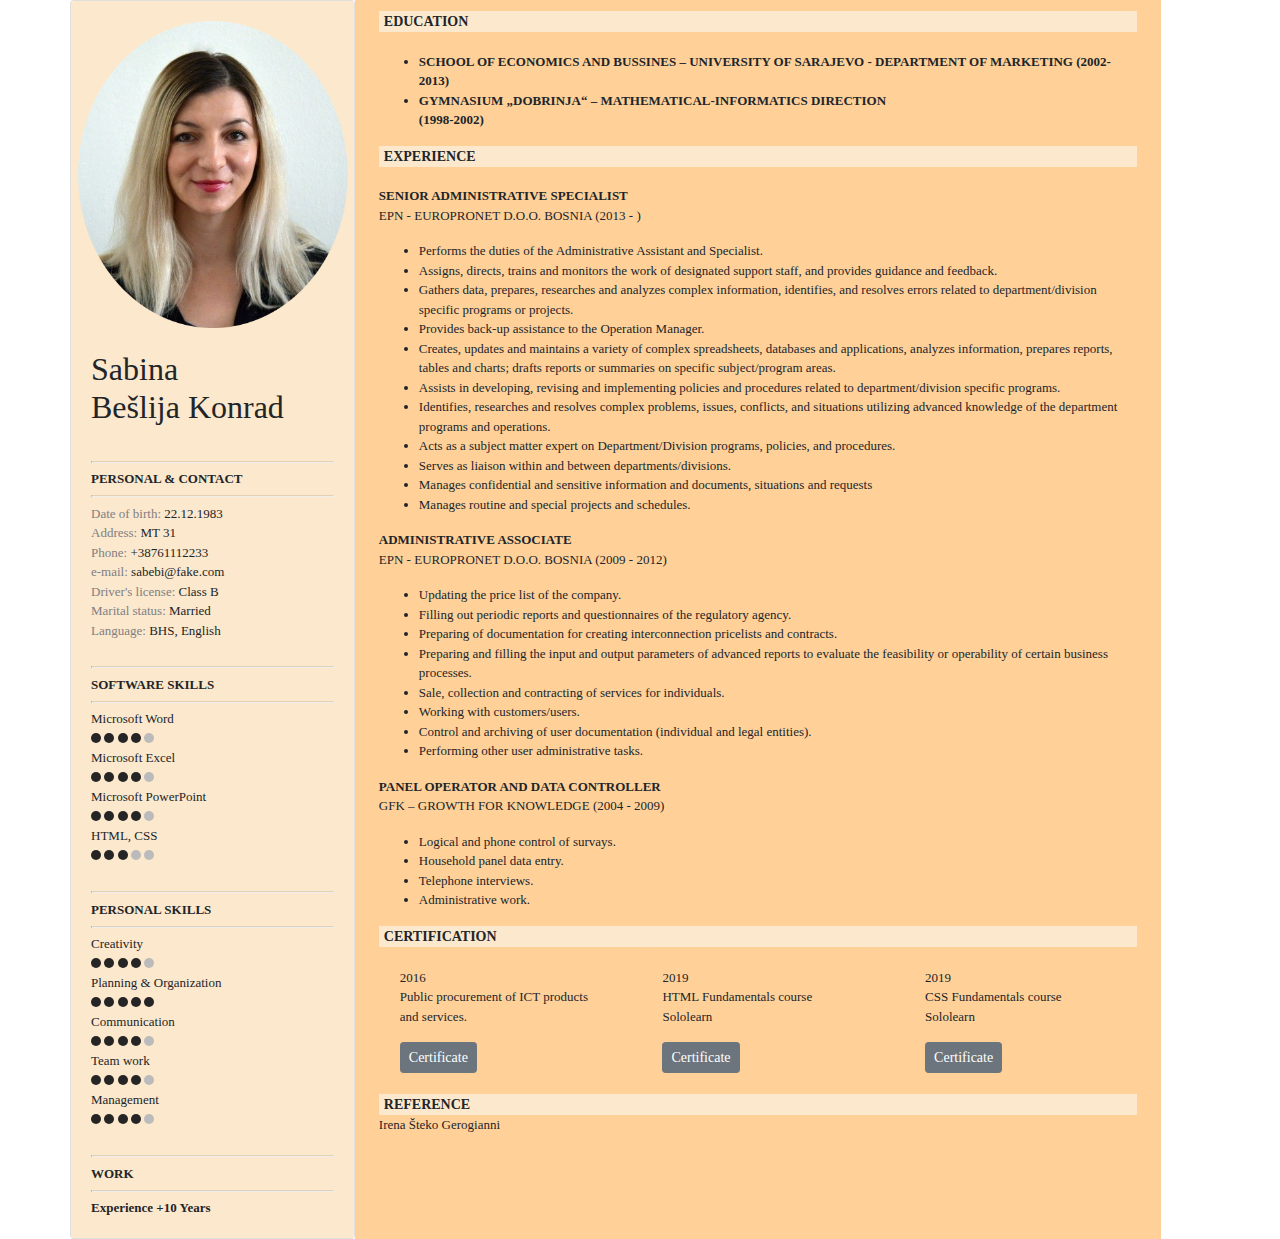
==== index.html @ eb2da939 "Update index.html" ====
<!DOCTYPE html>
<html lang="en">
<html>
<head>
	<link rel="stylesheet" href="https://stackpath.bootstrapcdn.com/bootstrap/4.3.1/css/bootstrap.min.css" integrity="sha384-ggOyR0iXCbMQv3Xipma34MD+dH/1fQ784/j6cY/iJTQUOhcWr7x9JvoRxT2MZw1T" crossorigin="anonymous">
	<link rel="stylesheet" href="style.css">
	<title>Sabina CV</title>

<meta charset="utf-8">
<meta name="viewport" content="width=device-width, initial-scale=1, shrink-to-fit=no">


</head>
<body>
<div class="container">
 <div class="row" >
   	<div class="col-3 paddingrem">
  		<div class="card">
  			<img src="resources/sabina1.png" class="card-img-top bgcolor2" alt="...">
  	<div class="card-body bgcolor2">
    	<h2>Sabina<br> Bešlija Konrad</h2>
    	<br>
    		<hr>
    		<b>PERSONAL & CONTACT</b>
    		<hr>
    	    	<span>Date of birth:</span>	22.12.1983<br><span>Address:</span> MT 31<br><span> Phone:</span> +38761112233<br><span>e-mail:</span>	sabebi@fake.com<br> <span>Driver's license:</span> Class B<br> <span>Marital status:</span> Married <br> <span>Language:</span> BHS, English
    <div>
    	<br><hr><b>SOFTWARE SKILLS</b> <hr>
    		Microsoft Word <br>
			<span class="dot dotfull"></span>
			<span class="dot dotfull"></span>
			<span class="dot dotfull"></span>
			<span class="dot dotfull"></span>
			<span class="dot"></span><br>
			Microsoft Excel <br>
			<span class="dot dotfull"></span>
			<span class="dot dotfull"></span>
			<span class="dot dotfull"></span>
			<span class="dot dotfull"></span>
			<span class="dot"></span><br>
			Microsoft PowerPoint <br>
			<span class="dot dotfull"></span>
			<span class="dot dotfull"></span>
			<span class="dot dotfull"></span>
			<span class="dot dotfull"></span>
			<span class="dot"></span><br>
			HTML, CSS <br>
			<span class="dot dotfull"></span>
			<span class="dot dotfull"></span>
			<span class="dot dotfull"></span>
			<span class="dot"></span>
			<span class="dot"></span><br>
	</div>
	    <div>
    	<br><hr><b>PERSONAL SKILLS</b> <hr>
    		Creativity <br>
			<span class="dot dotfull"></span>
			<span class="dot dotfull"></span>
			<span class="dot dotfull"></span>
			<span class="dot dotfull"></span>
			<span class="dot"></span><br>
			Planning & Organization <br>
			<span class="dot dotfull"></span>
			<span class="dot dotfull"></span>
			<span class="dot dotfull"></span>
			<span class="dot dotfull"></span>
			<span class="dot dotfull"></span><br>
			Communication <br>
			<span class="dot dotfull"></span>
			<span class="dot dotfull"></span>
			<span class="dot dotfull"></span>
			<span class="dot dotfull"></span>
			<span class="dot"></span><br>
			Team work<br>
			<span class="dot dotfull"></span>
			<span class="dot dotfull"></span>
			<span class="dot dotfull"></span>
			<span class="dot dotfull"></span>
			<span class="dot"></span><br>
			Management <br>
			<span class="dot dotfull"></span>
			<span class="dot dotfull"></span>
			<span class="dot dotfull"></span>
			<span class="dot dotfull"></span>
			<span class="dot"></span><br>
	</div>

	 <div>
    	<br><hr><b>WORK</b> <hr>
    		<b>Experience +10 Years</b><br></div>
  	</div>
	</div>
 	</div>
	<div class="col-1-5 bgcolor"></div>
	<div class="col-8 paddingrem bgcolor">
  		<div class="card cardstyle top-buffer">
	 		<div class="bgcolor2 font1">EDUCATION</div>
	  		<div class="cardstyle liststyle">
	  			<br>
	  			<ul>
	  				<li>SCHOOL OF ECONOMICS AND BUSSINES – UNIVERSITY OF SARAJEVO - DEPARTMENT OF MARKETING (2002-2013)</li>
	     			<li>GYMNASIUM „DOBRINJA“ – MATHEMATICAL-INFORMATICS DIRECTION <br>(1998-2002)</li>
	     		</ul> 
			</div>
			
			<div class="bgcolor2 font1">EXPERIENCE</div>
	  		<div class="cardstyle"><br>
	     	<p class="liststyle2"><b>SENIOR ADMINISTRATIVE SPECIALIST</b><br>EPN -  EUROPRONET D.O.O. BOSNIA (2013 - )</p> 
	     		<ul>
	     			<li>Performs the duties of the Administrative Assistant and Specialist.</li> 
	     			<li>Assigns, directs, trains and monitors the work of designated support staff, and provides guidance and feedback.</li>
	     			<li>Gathers data, prepares, researches and analyzes complex information, identifies, and resolves errors related to department/division specific programs or projects.</li>
	     			<li>Provides back-up assistance to the Operation Manager.</li>
	     			<li>Creates, updates and maintains a variety of complex spreadsheets, databases and applications, analyzes information, prepares reports, tables and charts; drafts reports or summaries on specific subject/program areas.</li>
	     			<li>Assists in developing, revising and implementing policies and procedures related to department/division specific programs.</li>
	     			<li>Identifies, researches and resolves complex problems, issues, conflicts, and situations utilizing advanced knowledge of the department programs and operations.</li>
	     			<li>Acts as a subject matter expert on Department/Division programs, policies, and procedures.</li>
	     			<li>Serves as liaison within and between departments/divisions.</li>
	     			<li>Manages confidential and sensitive information and documents, situations and requests</li>
	     			<li>Manages routine and special projects and schedules.</li> 
	     		</ul>

	     	<p class="liststyle2"><b>ADMINISTRATIVE ASSOCIATE</b><br>EPN -  EUROPRONET D.O.O. BOSNIA (2009 - 2012) </p> 
	     		<ul>
	     			<li>Updating the price list of the company.</li> 
	     			<li>Filling out periodic reports and questionnaires of the regulatory agency.</li>
	     			<li>Preparing of documentation for creating interconnection pricelists and contracts.</li>
	     			<li>Preparing and filling the input and output parameters of advanced reports to evaluate the feasibility or operability of certain business processes.</li>
	     			<li>Sale, collection and contracting of services for individuals.</li>
	     			<li>Working with customers/users.</li>
	     			<li>Control and archiving of user documentation (individual and legal entities).</li>
	     			<li>Performing other user administrative tasks.</li>
	     		</ul>
	     	
	     	<p class="liststyle2"><b>PANEL OPERATOR AND DATA CONTROLLER</b><br>GFK – GROWTH FOR KNOWLEDGE (2004 - 2009) </p> 
	     		<ul>
	     			<li>Logical and phone control of survays.</li> 
	     			<li>Household panel data entry.</li>
	     			<li>Telephone interviews.</li>
	     			<li>Administrative work.</li>
	     		
	     		</ul>		

			</div>
			<div class="bgcolor2 font1">CERTIFICATION</div>
	  		<div class="cardstyle">
					<div class="row">
				  <div class="col-sm-4">
				    <div class="card cardstyle">
				      <div class="card-body">
				        <p class="card-text">2016<br>Public procurement of ICT products and services.</p>
				        <a href="#" class="btn btn-secondary btn-sm">Certificate</a>
				      </div>
				    </div>
				  </div>
				  <div class="col-sm-4">
				    <div class="card cardstyle">
				      <div class="card-body">
				        <p class="card-text">2019<br>HTML Fundamentals course<br>Sololearn </p>
				        <a href="https://www.sololearn.com/Certificate/1014-13372928/pdf/" class="btn btn-secondary btn-sm">Certificate</a>
				      </div>
				    </div>
				  </div>
				  <div class="col-sm-4">
				    <div class="card cardstyle">
				      <div class="card-body">
				        <p class="card-text">2019 <br>CSS Fundamentals course<br>Sololearn </p>
				        <a href="https://www.sololearn.com/Certificate/1023-13372928/pdf/" class="btn btn-secondary btn-sm">Certificate</a>
				      </div>
				    </div>
				  </div>
				</div>

				</div>
			<div class="bgcolor2 font1">REFERENCE</div>
	  		<div class="cardstyle">
	  			<P>Irena Šteko Gerogianni</P>
	  		</div>


	     </div>
		</div>
    
<div class="col-1-5 paddingrem" style="background-color: #ffd199">
</div>

    </div>
 </div>


<script src="https://code.jquery.com/jquery-3.3.1.slim.min.js" integrity="sha384-q8i/X+965DzO0rT7abK41JStQIAqVgRVzpbzo5smXKp4YfRvH+8abtTE1Pi6jizo" crossorigin="anonymous"></script>
<script src="https://cdnjs.cloudflare.com/ajax/lib<p>
  <a class="btn btn-primary" data-toggle="collapse" href="#collapseExample" role="button" aria-expanded="false" aria-controls="collapseExample">
    Link with href
  </a>
  <button class="btn btn-primary" type="button" data-toggle="collapse" data-target="#collapseExample" aria-expanded="false" aria-controls="collapseExample">
    Button with data-target
  </button>
</p>
<div class="collapse" id="collapseExample">
  <div class="card card-body">
    Anim pariatur cliche reprehenderit, enim eiusmod high life accusamus terry richardson ad squid. Nihil anim keffiyeh helvetica, craft beer labore wes anderson cred nesciunt sapiente ea proident.
  </div>
</div>s/popper.js/1.14.7/umd/popper.min.js" integrity="sha384-UO2eT0CpHqdSJQ6hJty5KVphtPhzWj9WO1clHTMGa3JDZwrnQq4sF86dIHNDz0W1" crossorigin="anonymous"></script>
<script src="https://stackpath.bootstrapcdn.com/bootstrap/4.3.1/js/bootstrap.min.js" integrity="sha384-JjSmVgyd0p3pXB1rRibZUAYoIIy6OrQ6VrjIEaFf/nJGzIxFDsf4x0xIM+B07jRM" crossorigin="anonymous"></script>
</body>
</html>
---- style.css ----
.leftcard{
	background-color: #ceabbb;

}
.paddingrem{
	padding-right: 0;
	padding-left: 0;
}
.cardstyle{
	border-color: #ffd199;
	/* height: 400; */
	background-color: #ffd199
}

.top-buffer { 
	margin-top:10px; 
}

.bgcolor {
	background-color: #ffd199
}

.bgcolor2{
	background-color: #fce8cc
}

.font1 {
	font-weight: bold;
	font-family: verdana;
	padding-left: 5px;
	font-size: 14px;
}

body {
	font-family: verdana;
	font-size: 13px;
}

.col-1-5{
	width: 2%;
}

.liststyle{
	font-weight: bold;
}
span{
	color:#7f7f84;
}

.dot {
  height: 10px;
  width: 10px;
  background-color: #bbb;
  border-radius: 50%;
  display: inline-block;
}
.dotfull{
	background-color: #252526;
}
hr { 
  display: block;
  margin-top: 0.5em;
  margin-bottom: 0.5em;
  margin-left: auto;
  margin-right: auto;
  border-style: inset;
  border-width: 1px;
} 
img{
	padding: 20px 5px 0px 5px;
}
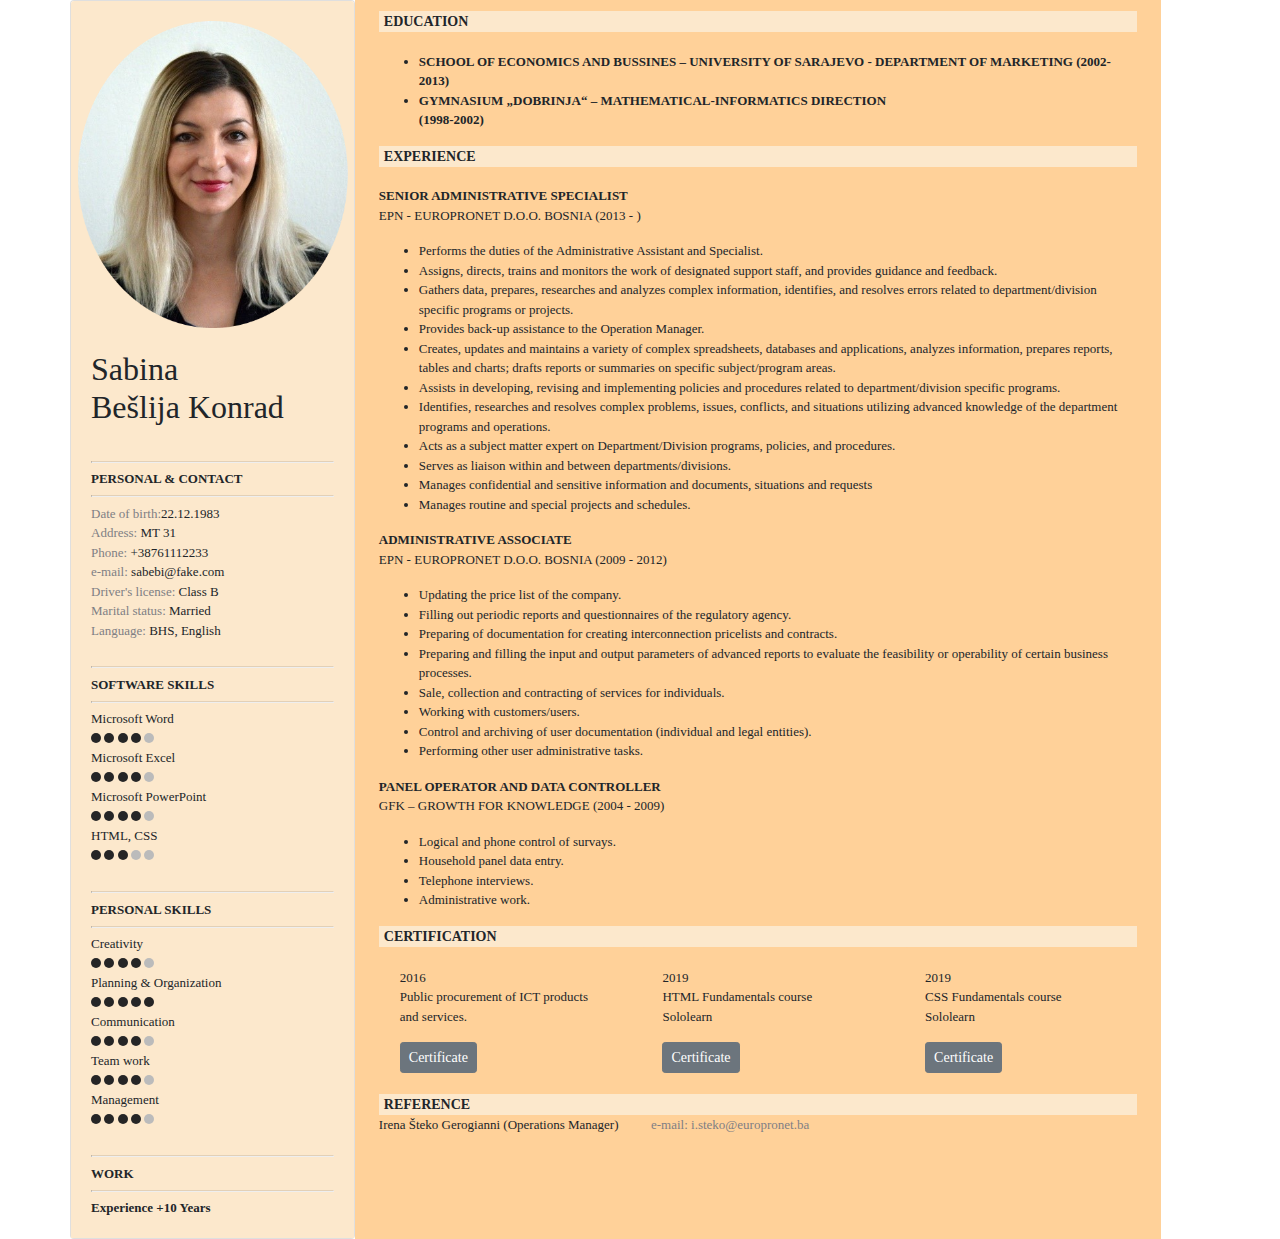
==== commit 3d0bab93: "test" ====
--- a/index.html
+++ b/index.html
@@ -23,7 +23,7 @@
     		<hr>
     		<b>PERSONAL & CONTACT</b>
     		<hr>
-    	    	<span>Date of birth:</span>	22.12.1983<br><span>Address:</span> MT 31<br><span> Phone:</span> +38761112233<br><span>e-mail:</span>	sabebi@fake.com<br> <span>Driver's license:</span> Class B<br> <span>Marital status:</span> Married <br> <span>Language:</span> BHS, English
+    	    	<span>Date of birth:</span>22.12.1983<br><span>Address:</span> MT 31<br><span> Phone:</span> +38761112233<br><span>e-mail:</span>	sabebi@fake.com<br> <span>Driver's license:</span> Class B<br> <span>Marital status:</span> Married <br> <span>Language:</span> BHS, English
     <div>
     	<br><hr><b>SOFTWARE SKILLS</b> <hr>
     		Microsoft Word <br>
@@ -174,7 +174,7 @@
 				</div>
 			<div class="bgcolor2 font1">REFERENCE</div>
 	  		<div class="cardstyle">
-	  			<P>Irena Šteko Gerogianni</P>
+	  			<P>Irena Šteko Gerogianni (Operations Manager)<span class="tab">e-mail: i.steko@europronet.ba</span></P>
 	  		</div>
 
 
--- a/style.css
+++ b/style.css
@@ -68,4 +68,12 @@
 } 
 img{
 	padding: 20px 5px 0px 5px;
+}
+
+.tab{
+	margin-left: 2.5em;
+}
+
+.firsttab{
+	margin-right: 1.5em;
 }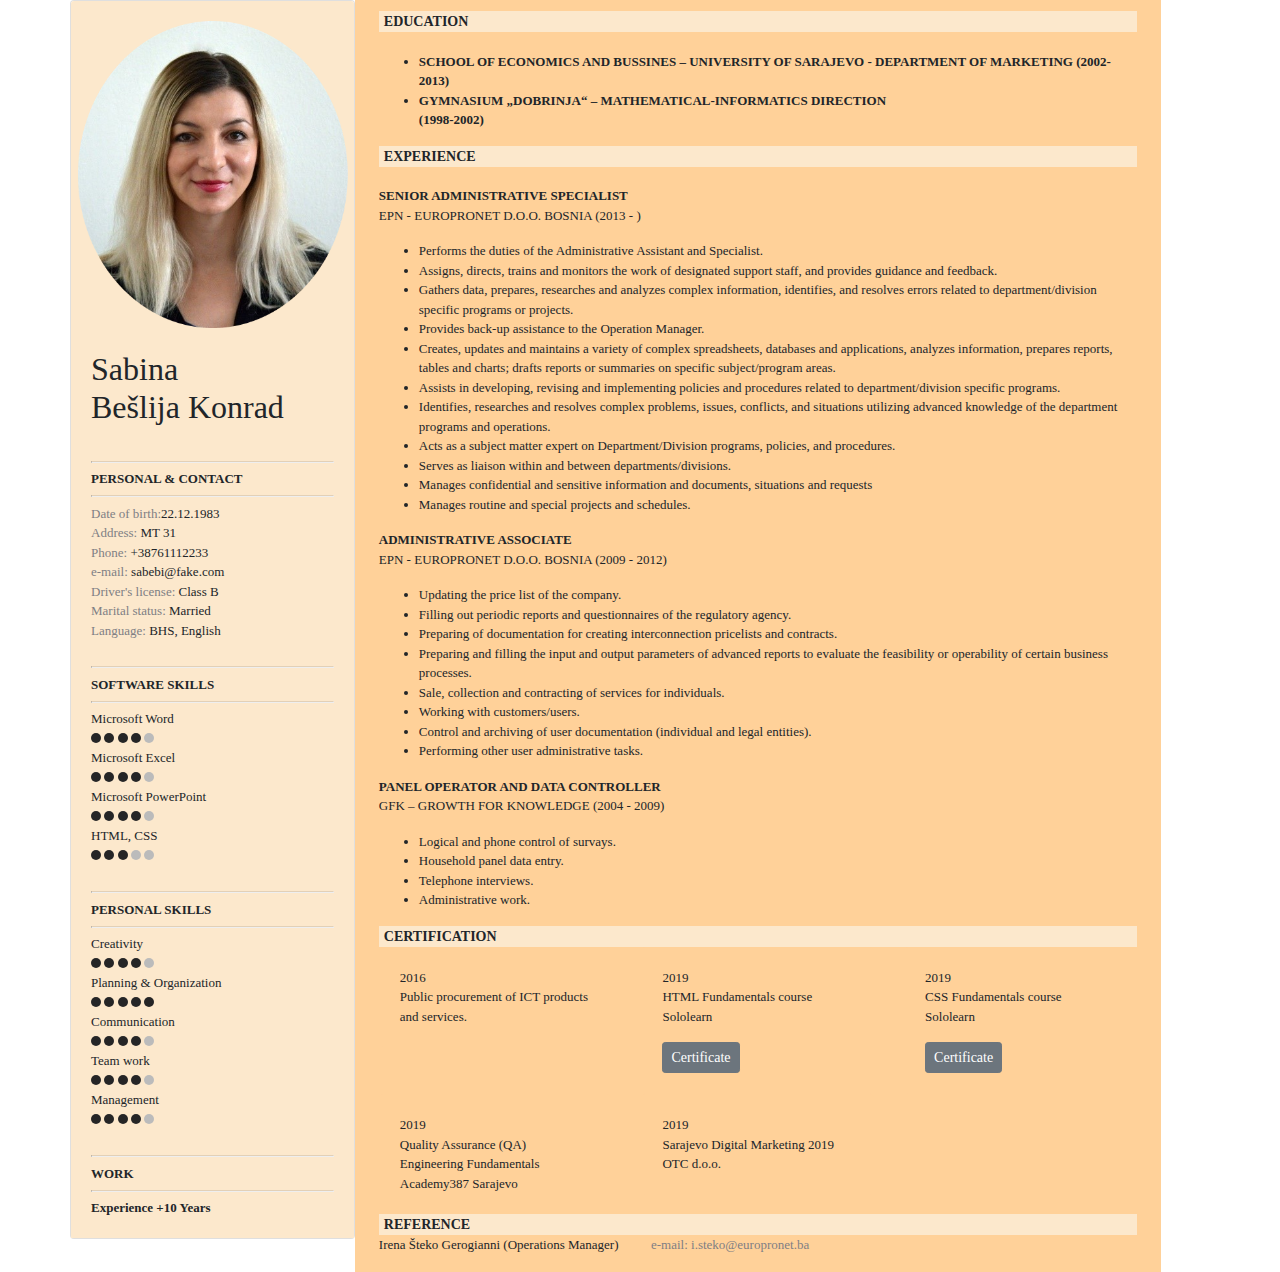
==== commit e894a397: "Update index.html" ====
--- a/index.html
+++ b/index.html
@@ -149,7 +149,6 @@
 				    <div class="card cardstyle">
 				      <div class="card-body">
 				        <p class="card-text">2016<br>Public procurement of ICT products and services.</p>
-				        <a href="#" class="btn btn-secondary btn-sm">Certificate</a>
 				      </div>
 				    </div>
 				  </div>
@@ -166,6 +165,20 @@
 				      <div class="card-body">
 				        <p class="card-text">2019 <br>CSS Fundamentals course<br>Sololearn </p>
 				        <a href="https://www.sololearn.com/Certificate/1023-13372928/pdf/" class="btn btn-secondary btn-sm">Certificate</a>
+				      </div>
+				    </div>
+				  </div>
+				  <div class="col-sm-4">
+				    <div class="card cardstyle">
+				      <div class="card-body">
+				        <p class="card-text">2019 <br>Quality Assurance (QA) Engineering Fundamentals<br>Academy387 Sarajevo</p>
+				      </div>
+				    </div>
+				  </div>
+				  <div class="col-sm-4">
+				    <div class="card cardstyle">
+				      <div class="card-body">
+				        <p class="card-text">2019 <br>Sarajevo Digital Marketing 2019<br>OTC d.o.o. </p>
 				      </div>
 				    </div>
 				  </div>
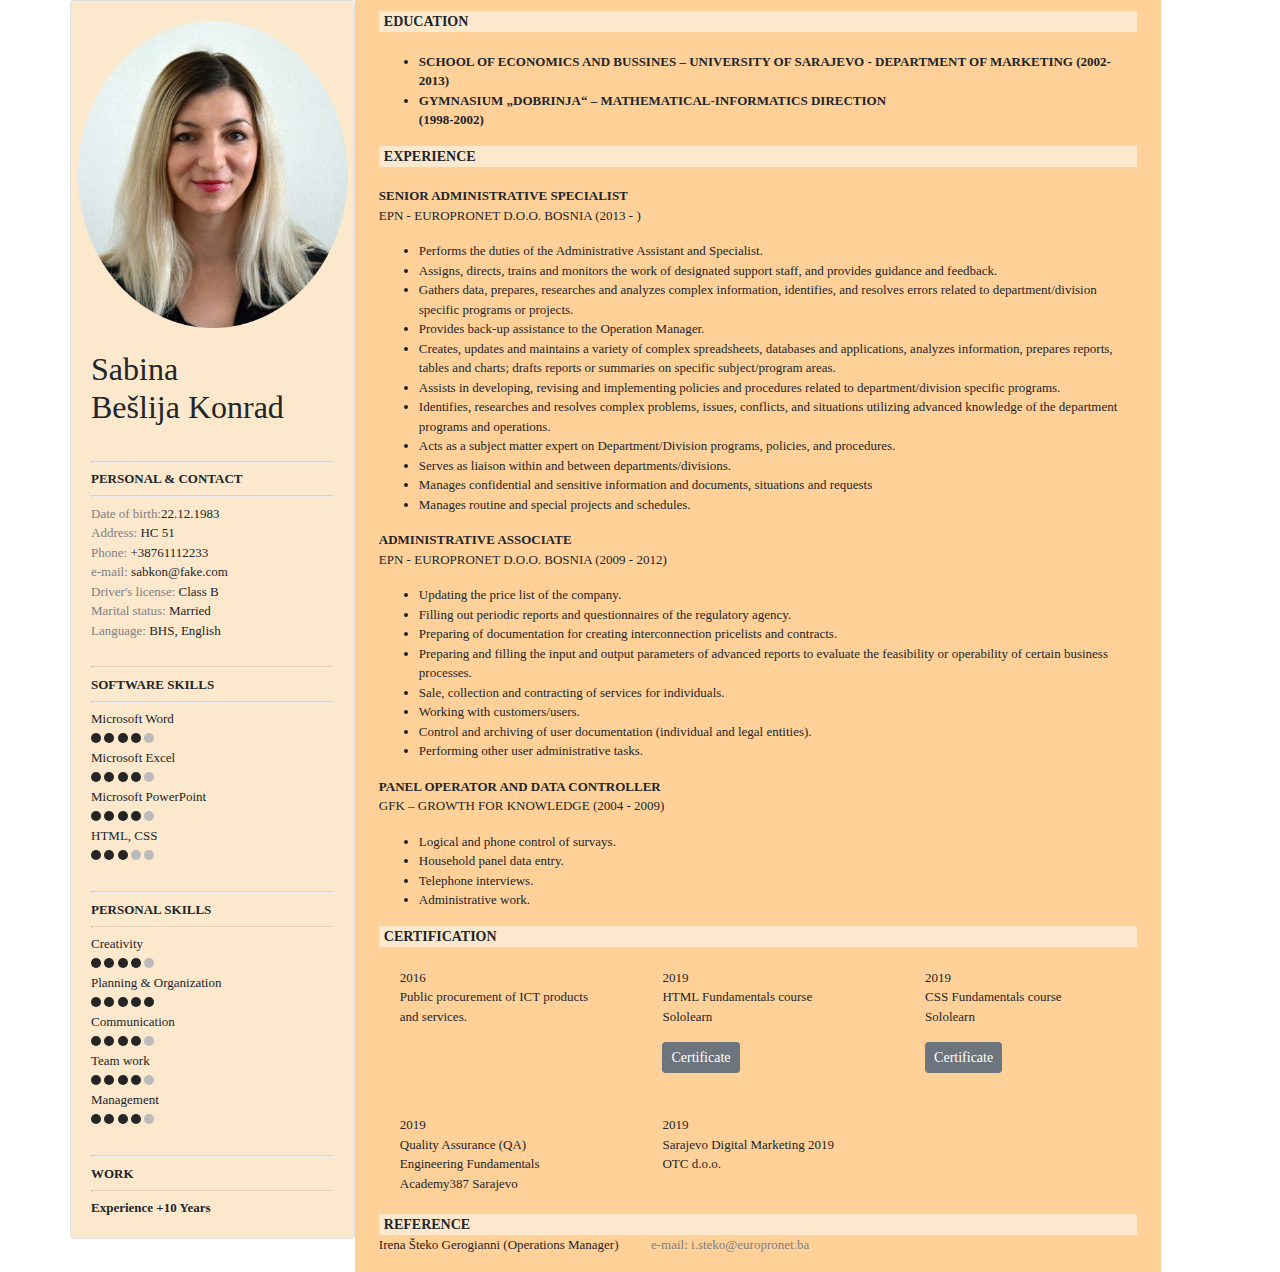
==== commit bbf80683: "update" ====
--- a/index.html
+++ b/index.html
@@ -23,7 +23,7 @@
     		<hr>
     		<b>PERSONAL & CONTACT</b>
     		<hr>
-    	    	<span>Date of birth:</span>22.12.1983<br><span>Address:</span> MT 31<br><span> Phone:</span> +38761112233<br><span>e-mail:</span>	sabebi@fake.com<br> <span>Driver's license:</span> Class B<br> <span>Marital status:</span> Married <br> <span>Language:</span> BHS, English
+    	    	<span>Date of birth:</span>22.12.1983<br><span>Address:</span> HC 51<br><span> Phone:</span> +38761112233<br><span>e-mail:</span>	sabkon@fake.com<br> <span>Driver's license:</span> Class B<br> <span>Marital status:</span> Married <br> <span>Language:</span> BHS, English
     <div>
     	<br><hr><b>SOFTWARE SKILLS</b> <hr>
     		Microsoft Word <br>
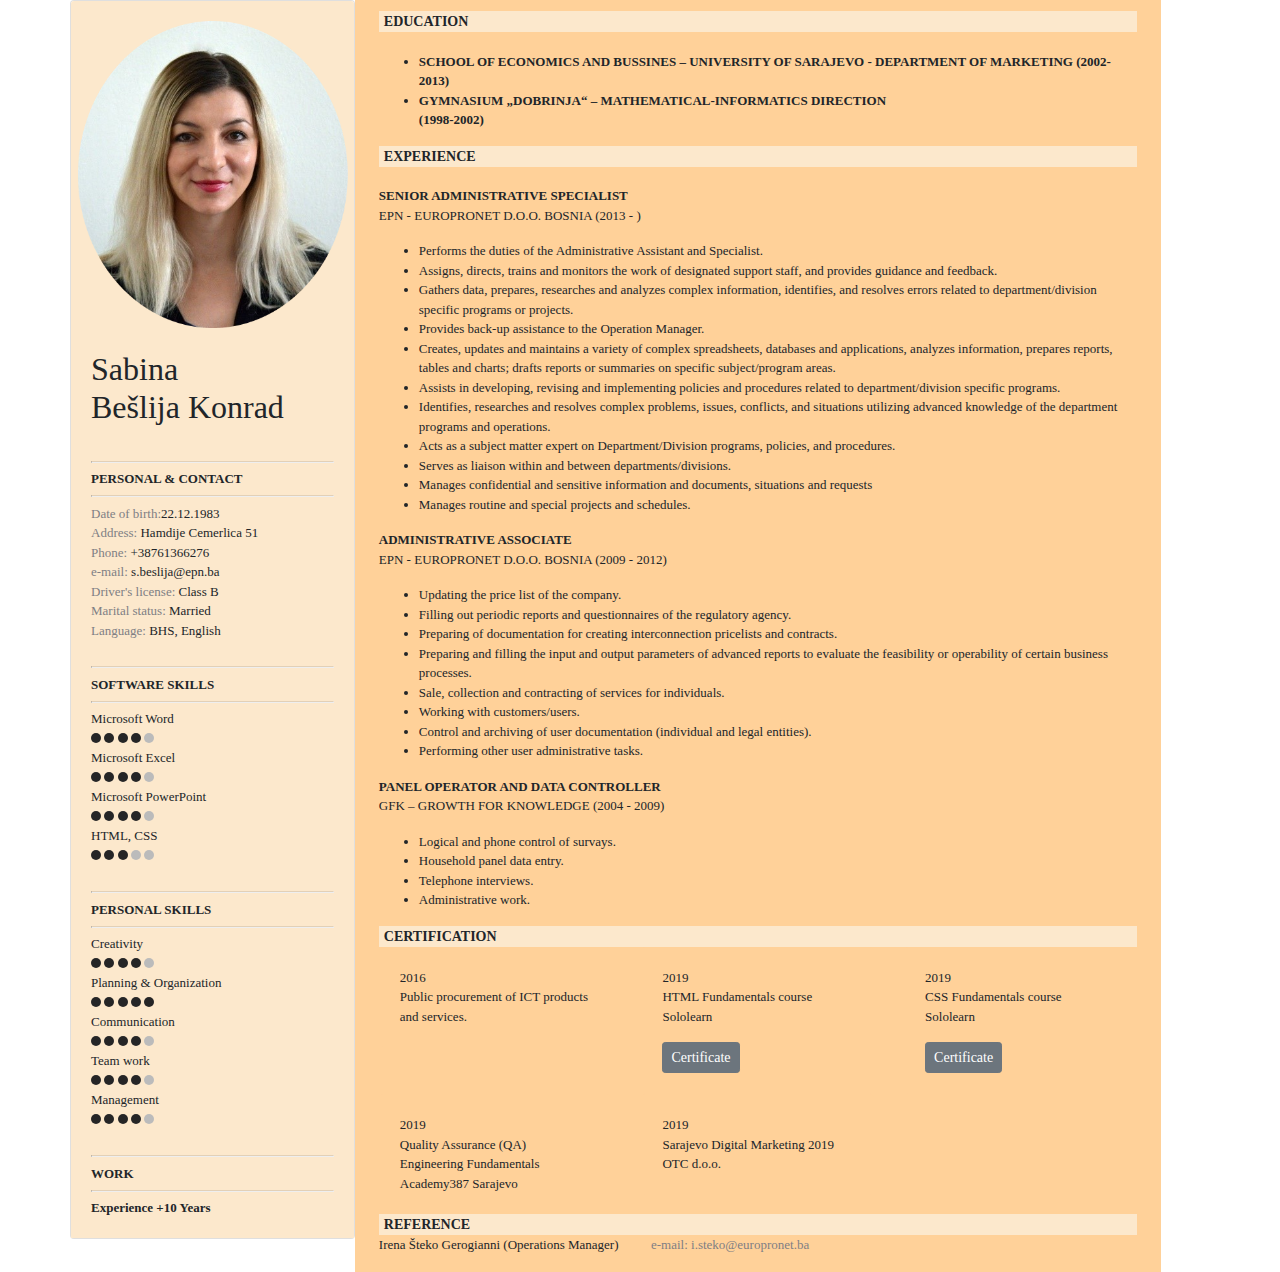
==== commit 9046e927: "update" ====
--- a/index.html
+++ b/index.html
@@ -23,7 +23,7 @@
     		<hr>
     		<b>PERSONAL & CONTACT</b>
     		<hr>
-    	    	<span>Date of birth:</span>22.12.1983<br><span>Address:</span> HC 51<br><span> Phone:</span> +38761112233<br><span>e-mail:</span>	sabkon@fake.com<br> <span>Driver's license:</span> Class B<br> <span>Marital status:</span> Married <br> <span>Language:</span> BHS, English
+    	    	<span>Date of birth:</span>22.12.1983<br><span>Address:</span> Hamdije Cemerlica 51<br><span> Phone:</span> +38761366276<br><span>e-mail:</span>	s.beslija@epn.ba<br> <span>Driver's license:</span> Class B<br> <span>Marital status:</span> Married <br> <span>Language:</span> BHS, English
     <div>
     	<br><hr><b>SOFTWARE SKILLS</b> <hr>
     		Microsoft Word <br>
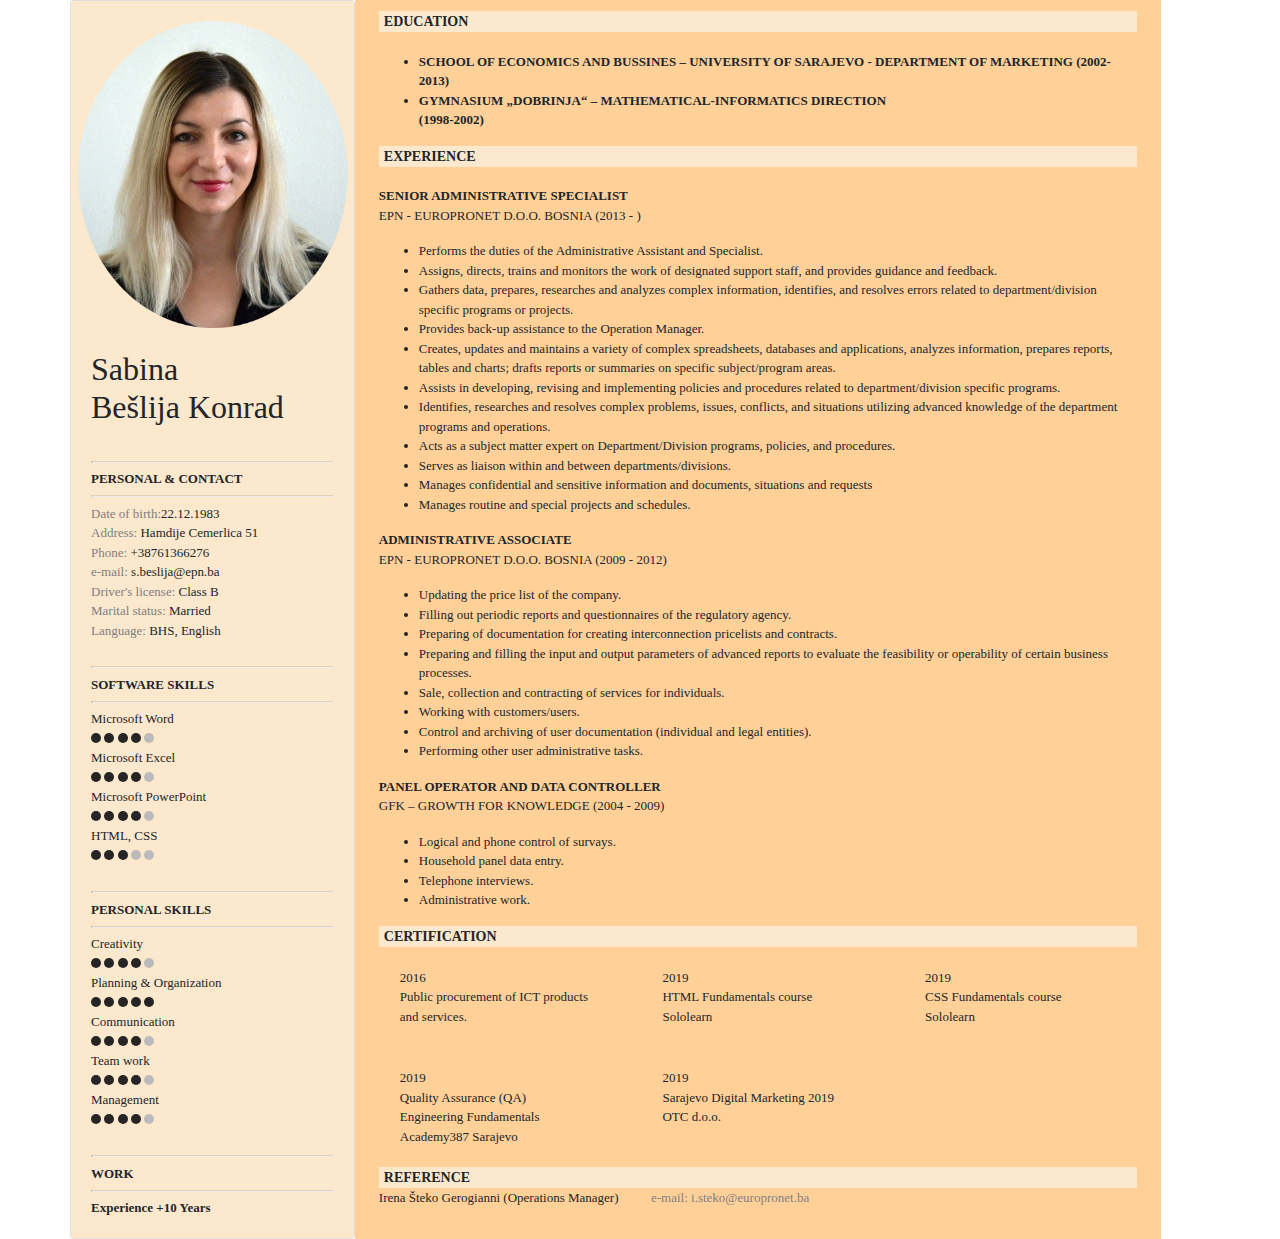
==== commit ca768004: "novi update" ====
--- a/index.html
+++ b/index.html
@@ -23,7 +23,7 @@
     		<hr>
     		<b>PERSONAL & CONTACT</b>
     		<hr>
-    	    	<span>Date of birth:</span>22.12.1983<br><span>Address:</span> Hamdije Cemerlica 51<br><span> Phone:</span> +38761366276<br><span>e-mail:</span>	s.beslija@epn.ba<br> <span>Driver's license:</span> Class B<br> <span>Marital status:</span> Married <br> <span>Language:</span> BHS, English
+    	    	<span>Date of birth:</span>22.12.1983<br><span>Address:</span> Hamdije Cemerlica 51<br><span> Phone:</span> +38761366276<br><span>e-mail:</span>	s.beslija@epn.ba<br> <span>Driver's license:</span> Class B<br> <span>Marital status:</span> Married <br> <span>Language:</span> BHS, English 
     <div>
     	<br><hr><b>SOFTWARE SKILLS</b> <hr>
     		Microsoft Word <br>
@@ -156,7 +156,7 @@
 				    <div class="card cardstyle">
 				      <div class="card-body">
 				        <p class="card-text">2019<br>HTML Fundamentals course<br>Sololearn </p>
-				        <a href="https://www.sololearn.com/Certificate/1014-13372928/pdf/" class="btn btn-secondary btn-sm">Certificate</a>
+				        
 				      </div>
 				    </div>
 				  </div>
@@ -164,7 +164,6 @@
 				    <div class="card cardstyle">
 				      <div class="card-body">
 				        <p class="card-text">2019 <br>CSS Fundamentals course<br>Sololearn </p>
-				        <a href="https://www.sololearn.com/Certificate/1023-13372928/pdf/" class="btn btn-secondary btn-sm">Certificate</a>
 				      </div>
 				    </div>
 				  </div>
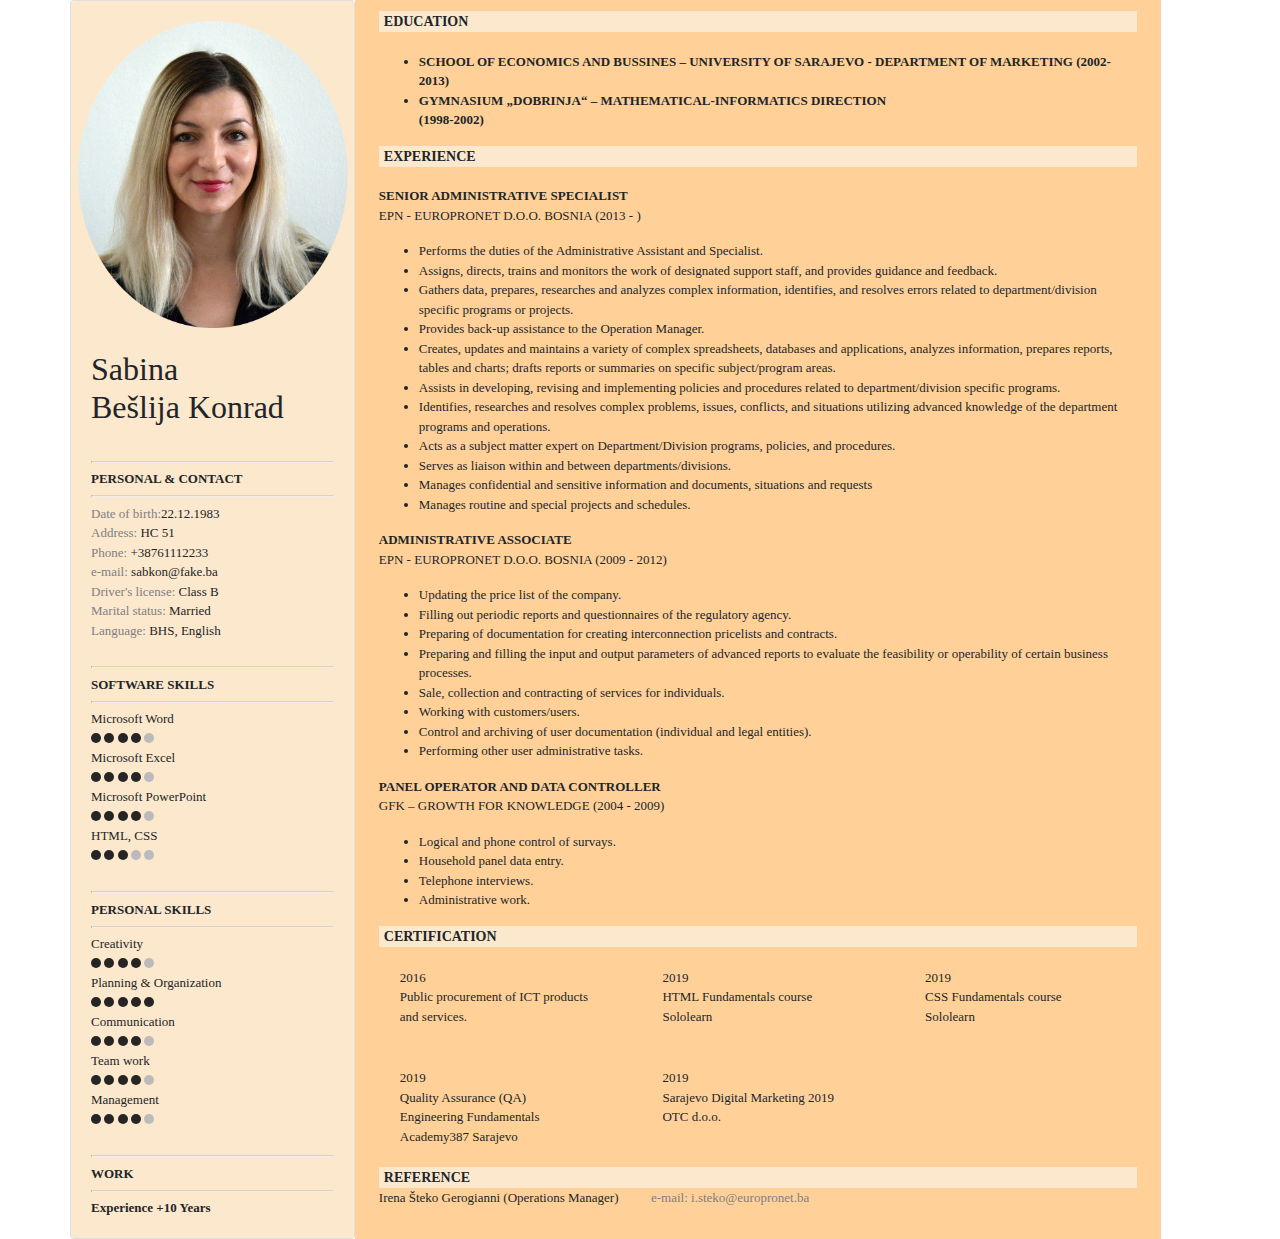
==== commit 02a19cf7: "najnoviji fake" ====
--- a/index.html
+++ b/index.html
@@ -23,7 +23,7 @@
     		<hr>
     		<b>PERSONAL & CONTACT</b>
     		<hr>
-    	    	<span>Date of birth:</span>22.12.1983<br><span>Address:</span> Hamdije Cemerlica 51<br><span> Phone:</span> +38761366276<br><span>e-mail:</span>	s.beslija@epn.ba<br> <span>Driver's license:</span> Class B<br> <span>Marital status:</span> Married <br> <span>Language:</span> BHS, English 
+    	    	<span>Date of birth:</span>22.12.1983<br><span>Address:</span> HC 51<br><span> Phone:</span> +38761112233<br><span>e-mail:</span>	sabkon@fake.ba<br> <span>Driver's license:</span> Class B<br> <span>Marital status:</span> Married <br> <span>Language:</span> BHS, English 
     <div>
     	<br><hr><b>SOFTWARE SKILLS</b> <hr>
     		Microsoft Word <br>
